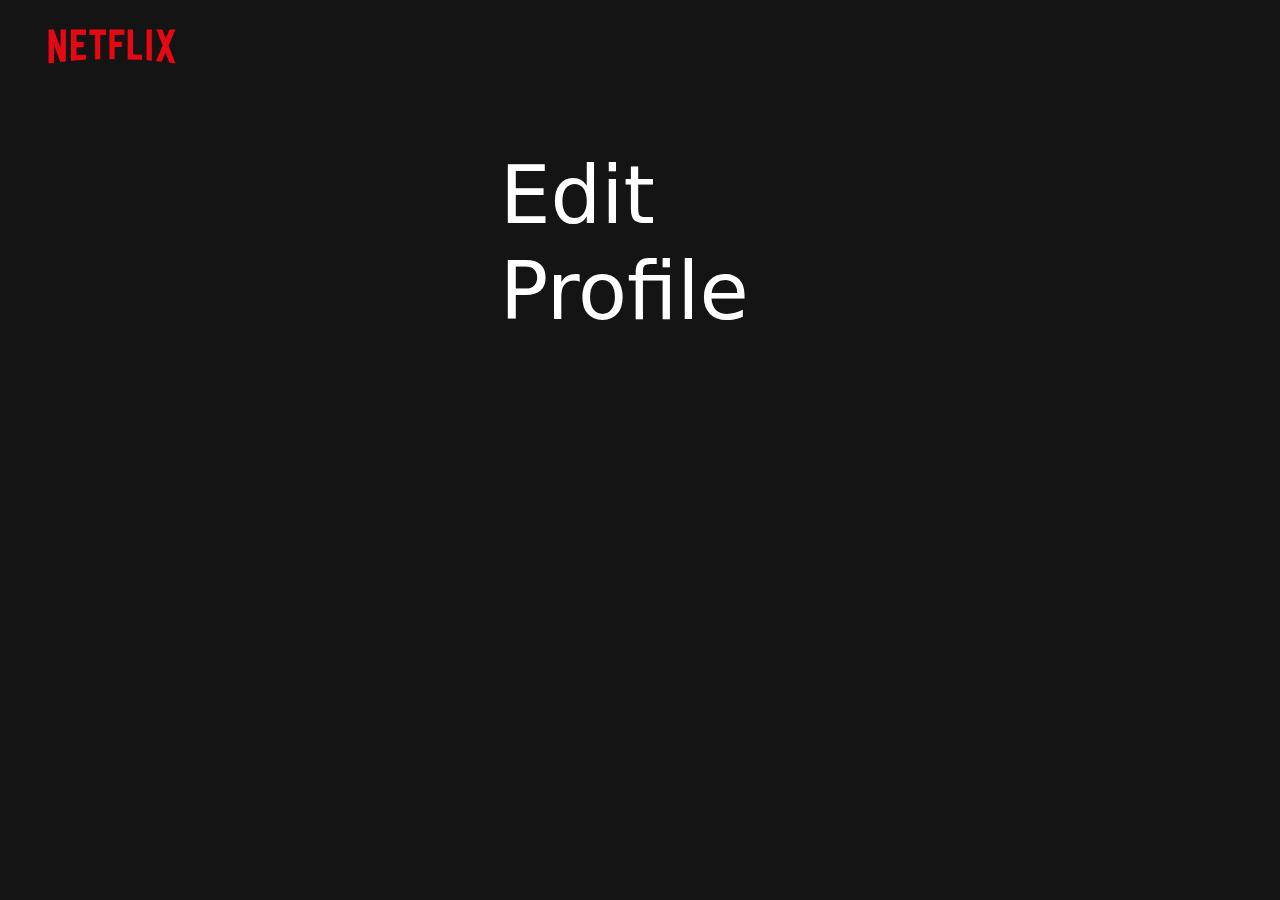
==== profile.html @ b5ad6eef "U2.W2.D5 exam part1 completed" ====
<!DOCTYPE html>
<html lang="en">
  <head>
    <meta charset="utf-8" />
    <meta name="viewport" content="width=device-width, initial-scale=1" />
    <title>Netflix Clone</title>
    <link
      href="https://cdn.jsdelivr.net/npm/bootstrap@5.3.3/dist/css/bootstrap.min.css"
      rel="stylesheet"
      integrity="sha384-QWTKZyjpPEjISv5WaRU9OFeRpok6YctnYmDr5pNlyT2bRjXh0JMhjY6hW+ALEwIH"
      crossorigin="anonymous"
    />

    <link rel="stylesheet" href="https://cdn.jsdelivr.net/npm/bootstrap-icons@1.11.3/font/bootstrap-icons.min.css" />
    <link rel="stylesheet" href="./css/profile.css" />
  </head>
  <body>
    <header>
      <nav class="navbar fixed-top">
        <div class="container-fluid p-0">
          <a class="navbar-brand" href="#">
            <img class="logo" src="./Netflix-assets/assets/netflix_logo.png" alt="Netflix logo" />
          </a>
        </div>
      </nav>
    </header>
    <main>
      <div class="container w-25 mt-5">
        <h1 class="display-1 fw-normal text-white">Edit Profile</h1>
        <div class="row">
          <div class="col"></div>
          <div class="col"></div>
        </div>
      </div>
    </main>
    <script
      src="https://cdn.jsdelivr.net/npm/bootstrap@5.3.3/dist/js/bootstrap.bundle.min.js"
      integrity="sha384-YvpcrYf0tY3lHB60NNkmXc5s9fDVZLESaAA55NDzOxhy9GkcIdslK1eN7N6jIeHz"
      crossorigin="anonymous"
    ></script>
  </body>
</html>
---- css/profile.css ----
body {
  background-color: #141414;
  margin-inline: 2rem;
  padding-top: 100px;
}

header nav {
  background-color: #141414;
  margin-inline: 2rem;
}

.logo {
  width: 160px;
}
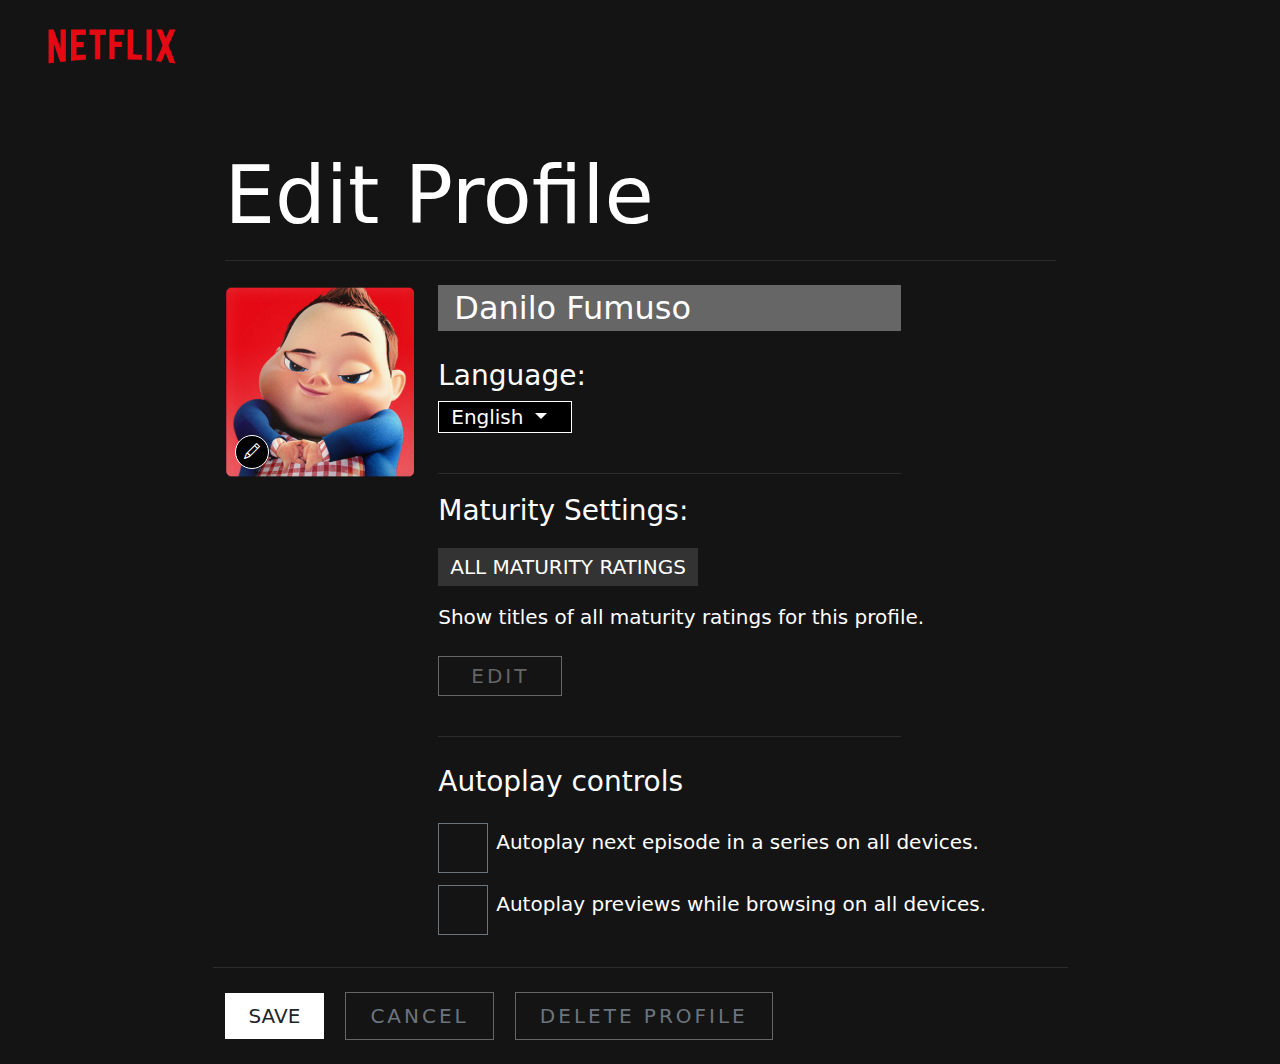
==== commit ef447e13: "U2.W2.D5 exam completed" ====
--- a/profile.html
+++ b/profile.html
@@ -25,11 +25,76 @@
       </nav>
     </header>
     <main>
-      <div class="container w-25 mt-5">
-        <h1 class="display-1 fw-normal text-white">Edit Profile</h1>
+      <div class="container mt-5">
         <div class="row">
-          <div class="col"></div>
-          <div class="col"></div>
+          <div class="col-12 col-lg-9 mx-auto">
+            <h1 class="display-1 fw-normal text-white">Edit Profile</h1>
+            <hr class="text-secondary mb-4" />
+            <div class="row text-white">
+              <div class="d-none d-sm-inline-block col-sm-3">
+                <div class="avatar">
+                  <a href="#"><img class="w-100" src="./Netflix-assets/assets/avatar.png" alt="user avatar" /></a>
+                  <div class="d-inline-block px-2 py-1 bg-black rounded-circle border border-white">
+                    <i class="bi bi-pencil"></i>
+                  </div>
+                </div>
+              </div>
+              <div class="col-11 col-sm-9">
+                <div>
+                  <h2 class="userName fs-2 w-75">Danilo Fumuso</h2>
+                  <p class="fs-3 mt-4 mb-1">Language:</p>
+                  <div class="dropdown">
+                    <button
+                      class="pe-4 py-0 mb-4 fs-5 btn bg-black text-white border-white rounded-0 dropdown-toggle"
+                      type="button"
+                      data-bs-toggle="dropdown"
+                      aria-expanded="false"
+                    >
+                      English
+                    </button>
+                    <ul class="dropdown-menu">
+                      <li><a class="dropdown-item" href="#">Italian</a></li>
+                      <li><a class="dropdown-item" href="#">French</a></li>
+                      <li><a class="dropdown-item" href="#">Spanish</a></li>
+                      <li><a class="dropdown-item" href="#">...</a></li>
+                    </ul>
+                  </div>
+                </div>
+                <hr class="text-secondary w-75" />
+                <div>
+                  <p class="fs-3">Maturity Settings:</p>
+                  <button class="maturity fs-5">ALL MATURITY RATINGS</button>
+                  <p class="fs-5 mb-4">Show titles of all maturity ratings for this profile.</p>
+                  <button class="outlined-button bg-transparent fs-5 mb-4">EDIT</button>
+                </div>
+                <hr class="text-secondary w-75 d-none d-md-block" />
+                <div class="d-none d-md-block">
+                  <p class="fs-3 mt-4">Autoplay controls</p>
+                  <div class="form-check">
+                    <input class="form-check-input border-secondary bg-transparent p-4 rounded-0" type="checkbox" value="" />
+                    <label class="form-check-label ms-2 mt-2 fs-5" for="defaultCheck1"> Autoplay next episode in a series on all devices. </label>
+                  </div>
+                  <div class="form-check mt-4 mb-5">
+                    <input class="form-check-input border-secondary bg-transparent p-4 rounded-0" type="checkbox" value="" />
+                    <label class="form-check-label ms-2 mt-2 fs-5" for="defaultCheck1"> Autoplay previews while browsing on all devices. </label>
+                  </div>
+                </div>
+              </div>
+              <hr class="text-secondary mb-4" />
+              <div>
+                <button class="bg-white border-0 fw-medium px-4 py-2 fs-5 mb-4 me-3">
+                  <a class="link-dark link-underline link-underline-opacity-0" href="./index.html">SAVE</a>
+                </button>
+                <button class="outlined-button bg-transparent fw-medium px-4 py-2 fs-5 mb-4 me-3">
+                  <a class="link-secondary link-underline link-underline-opacity-0" href="./index.html">CANCEL</a>
+                </button>
+                <button class="outlined-button bg-transparent fw-medium px-4 py-2 fs-5 mb-4 me-3">
+                  <a class="link-secondary link-underline link-underline-opacity-0" href="https://www.netflix.com/it/">DELETE PROFILE</a>
+                </button>
+                <!-- con i buttons SAVE e CANCEL si torna alla home, con il button DELETE ACCOUNT si va alla pagina di Netflix.com -->
+              </div>
+            </div>
+          </div>
         </div>
       </div>
     </main>
--- a/css/profile.css
+++ b/css/profile.css
@@ -12,3 +12,37 @@
 .logo {
   width: 160px;
 }
+
+.avatar {
+  position: relative;
+}
+
+.avatar > div {
+  position: absolute;
+  bottom: 10px;
+  left: 10px;
+}
+
+.userName {
+  background-color: #666666;
+  padding-left: 1rem;
+  padding-block: 0.25rem;
+  width: 75%;
+}
+
+.maturity {
+  background-color: #333333;
+  color: white;
+  border: none;
+  padding-block: 0.25rem;
+  padding-inline: 0.75rem;
+  margin-bottom: 1rem;
+}
+
+.outlined-button {
+  color: #666666;
+  border: 1px solid #666666;
+  padding-block: 0.25rem;
+  padding-inline: 2rem;
+  letter-spacing: 3px;
+}
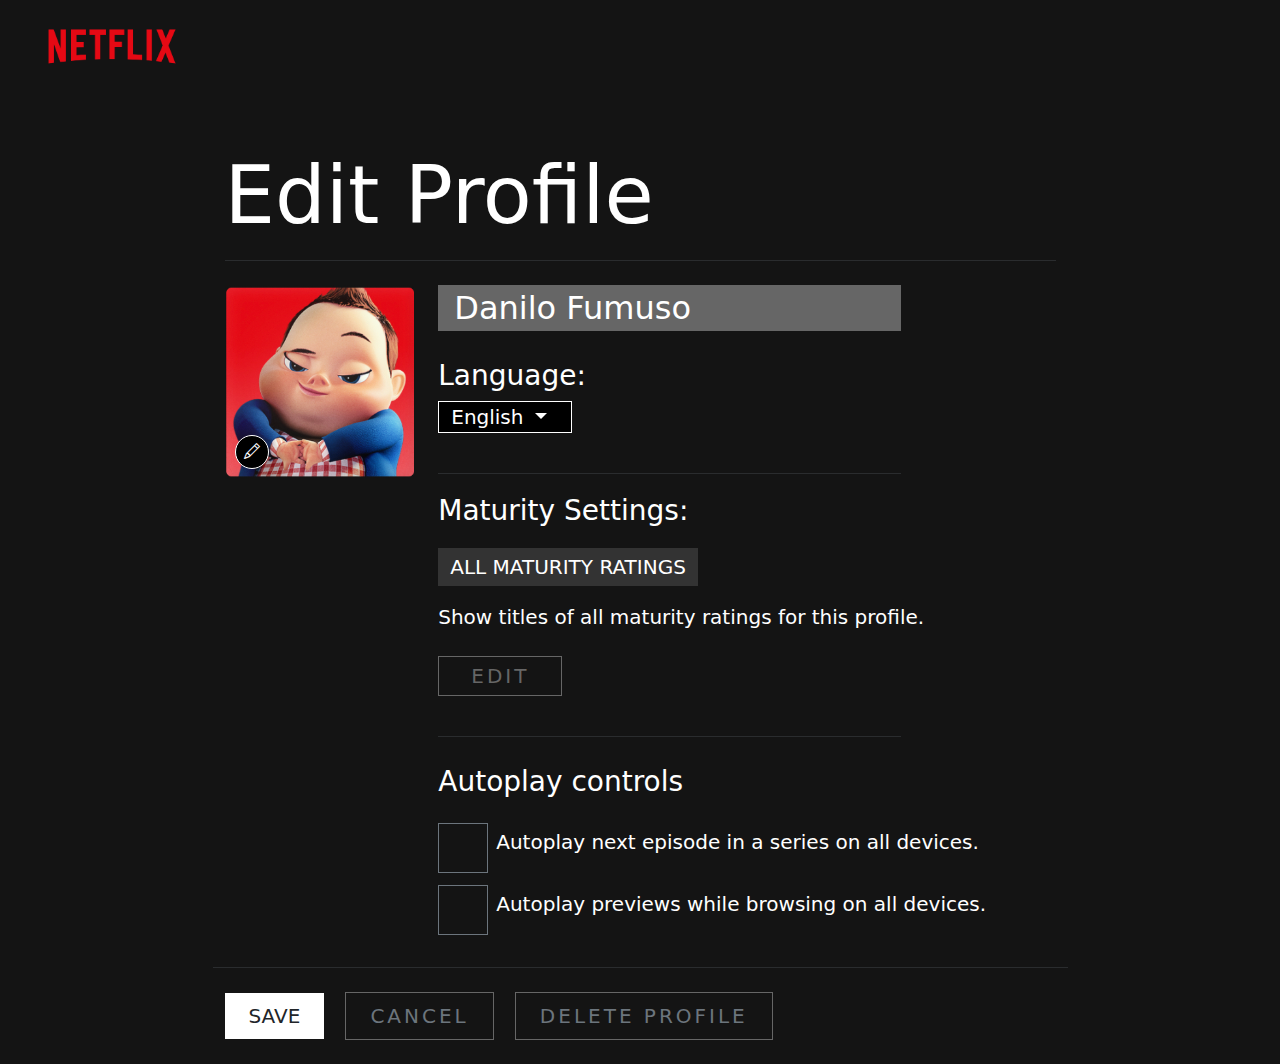
==== commit 2b5ded34: "U2.W2.D5 exam last review" ====
--- a/profile.html
+++ b/profile.html
@@ -18,7 +18,8 @@
     <header>
       <nav class="navbar fixed-top">
         <div class="container-fluid p-0">
-          <a class="navbar-brand" href="#">
+          <a class="navbar-brand" href="./index.html">
+            <!-- il click sul logo riporta alla home -->
             <img class="logo" src="./Netflix-assets/assets/netflix_logo.png" alt="Netflix logo" />
           </a>
         </div>
@@ -34,8 +35,10 @@
               <div class="d-none d-sm-inline-block col-sm-3">
                 <div class="avatar">
                   <a href="#"><img class="w-100" src="./Netflix-assets/assets/avatar.png" alt="user avatar" /></a>
-                  <div class="d-inline-block px-2 py-1 bg-black rounded-circle border border-white">
-                    <i class="bi bi-pencil"></i>
+                  <div>
+                    <a class="link-light d-inline-block px-2 py-1 bg-black rounded-circle border border-white" href="#">
+                      <i class="bi bi-pencil"></i>
+                    </a>
                   </div>
                 </div>
               </div>
